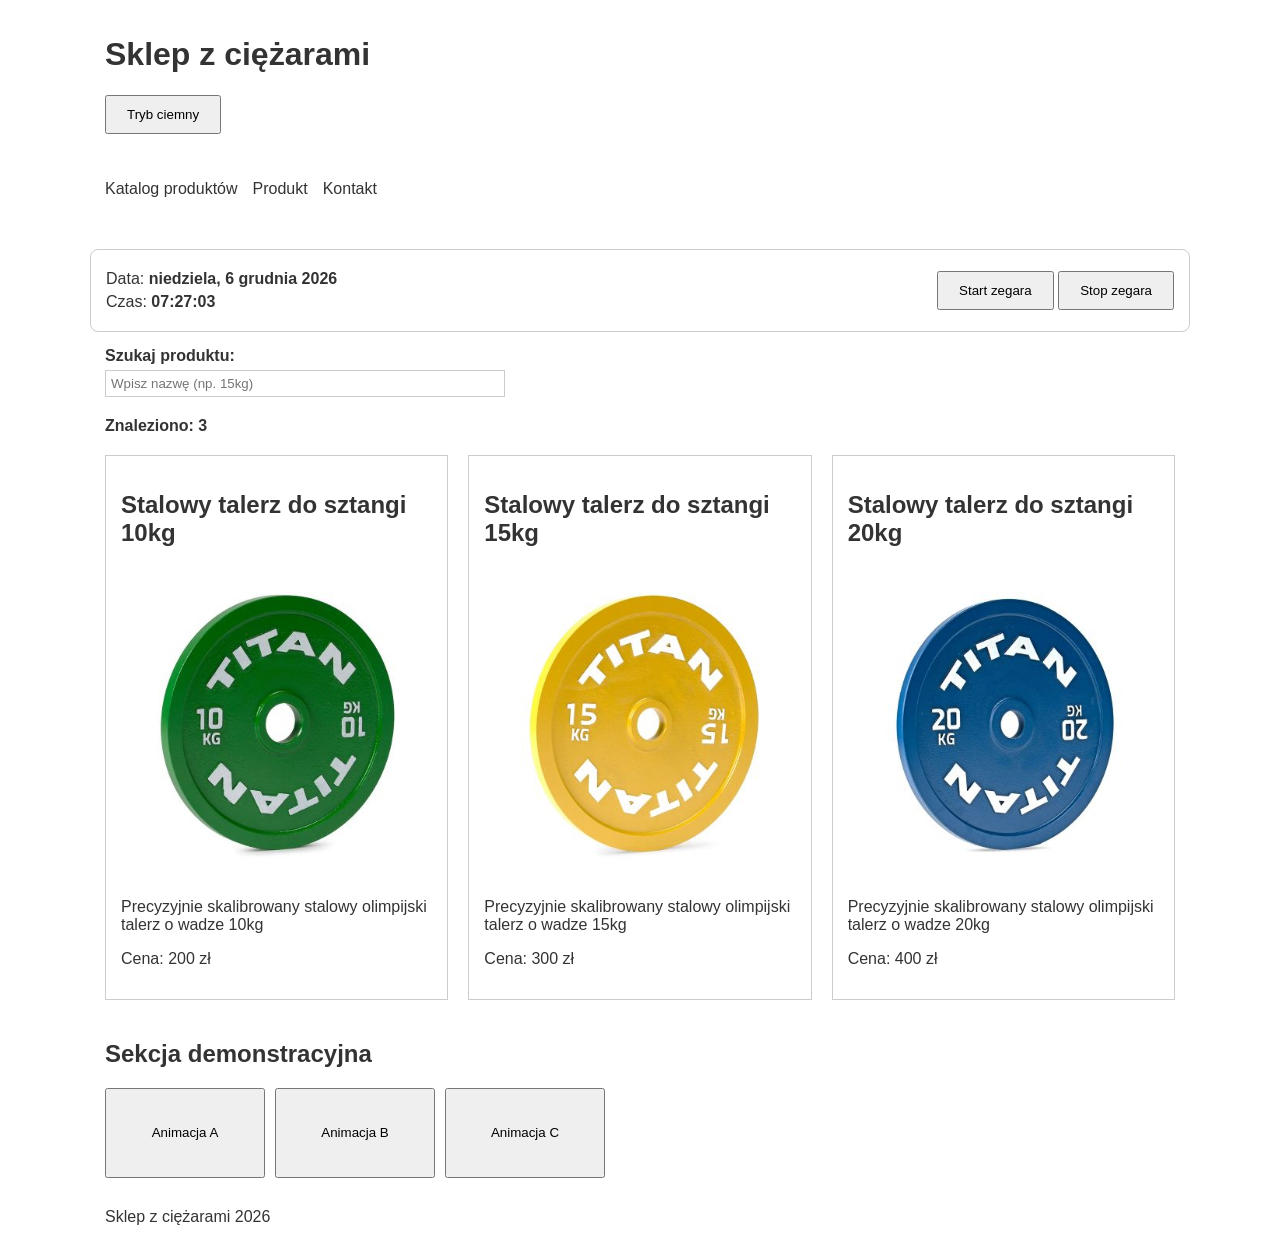
==== lab3/index.html @ 270927ac "Add files via upload" ====
<!DOCTYPE html>
<html lang="pl">
<head>
    <meta charset="UTF-8">
    <meta name="viewport" content="width=device-width, initial-scale=1.0">
    <title>Sklep z ciężarami</title>
    <link rel="stylesheet" href="css/style.css">
    <script src="vendor/jquery-4.0.0.min.js" defer></script>
    <script src="js/main.js" defer></script>
    <script src="js/lab3.js" defer></script>
</head>
<body>
<header>
    <h1>Sklep z ciężarami</h1>
    <button type="button" id="theme-toggle" aria-pressed="false">Tryb ciemny</button>

</header>

<nav>
    <ul>
        <li><a href="index.html" aria-current="page">Katalog produktów</a></li>
        <li><a href="produkt.html">Produkt</a></li>
        <li><a href="kontakt.html">Kontakt</a></li>
    </ul>

</nav>
<section id="sekcja-zegara">
    <div>
        <p>Data: <strong id="data-zegar"></strong></p>
        <p>Czas: <strong id="czas-zegar"></strong></p>
    </div>
    <div>
        <button type="button" id="btn-start">Start zegara</button>
        <button type="button" id="btn-stop">Stop zegara</button>
    </div>
</section>
<section id="sekcja-wyszukiwania">
    <label for="szukaj">Szukaj produktu:</label>
    <input type="search" id="szukaj" placeholder="Wpisz nazwę (np. 15kg)">
    <p id="licznik" aria-live="polite">Znaleziono: 3</p>
</section>
<main class="produkty">

    <article class="karta">
        <h2><a href="produkt.html">Stalowy talerz do sztangi 10kg</a></h2>
        <a href="produkt.html"><img src="img/10kgtalerz.jpg" alt="zielony 10kg talerz" width="400" height="400">
        <p>Precyzyjnie skalibrowany stalowy olimpijski talerz o wadze 10kg</p>
        <p>Cena: 200 zł</p></a>
    </article>
    <article class="karta">
        <h2>Stalowy talerz do sztangi 15kg</h2>
        <img src="img/15kgtalerz.jpg" alt="zolty 15kg talerz" width="400" height="400">
        <p>Precyzyjnie skalibrowany stalowy olimpijski talerz o wadze 15kg</p>
        <p>Cena: 300 zł</p>
    </article>
    <article class="karta">
        <h2>Stalowy talerz do sztangi 20kg</h2>
        <img src="img/20kgtalerz.jpg" alt="niebieski 20kg talerz" width="400" height="400">
        <p>Precyzyjnie skalibrowany stalowy olimpijski talerz o wadze 20kg</p>
        <p>Cena: 400 zł</p>
    </article>
    <section id="sekcja-demonstracyjna">
        <h2>Sekcja demonstracyjna</h2>

        <div id="przyciski-animacji">
            <button type="button" id="btn-a" class="animacja-box" aria-pressed="false">Animacja A</button>
            <button type="button" id="btn-b" class="animacja-box">Animacja B</button>
            <button type="button" id="btn-c" class="animacja-box">Animacja C</button>
        </div>

    </section>
</main>

<footer>
    Sklep z ciężarami 2026
</footer>
</body>
</html>
---- lab3/css/style.css ----
:root {
    --kolor-tekstu: #333;
    --kolor-fokusu: #d32f2f;
    --kolor-tla: #ffffff;
    --kolor-karty: #ffffff;
    --kolor-obramowania: #ccc;
}
[data-theme="dark"] {
    --kolor-tekstu: #f0f0f0;
    --kolor-fokusu: #ff5252;
    --kolor-tla: #121212;
    --kolor-karty: #1e1e1e;
    --kolor-obramowania: #444;
}
* {
    box-sizing: border-box;
}
body {
    margin: 0;
    font-family: Arial, sans-serif;
    color: var(--kolor-tekstu);
    background-color: var(--kolor-tla);
}
a {
    color: var(--kolor-tekstu);
    text-decoration: none;
}

a:visited {
    color: var(--kolor-tekstu);
}
header, nav, main, footer {
    max-width: 1100px;
    margin: 0 auto;
    padding: 15px;
}
nav ul {
    display: flex;
    flex-wrap: wrap;
    gap: 15px;
    padding: 0;
    list-style: none;
}
.produkty {
    display: grid;
    grid-template-columns: 1fr;
    gap: 20px;
}
.karta {
    border: 1px solid var(--kolor-obramowania);
    padding: 15px;
    background-color: var(--kolor-karty);
}
img {
    max-width: 100%;
    height: auto;
}

table, th, td {
    border: 1px solid var(--kolor-obramowania);
    border-collapse: collapse;
    padding: 10px;
}

input, select, textarea {
    width: 100%;
    margin-bottom: 10px;
    padding: 5px;
    background-color: var(--kolor-karty);
    color: var(--kolor-tekstu);
    border: 1px solid var(--kolor-obramowania);
}

button {
    padding: 10px 20px;
    cursor: pointer;
}
a:hover, button:hover {
    opacity: 0.7;
}
a:focus-visible, button:focus-visible, input:focus-visible, select:focus-visible, textarea:focus-visible {
    outline: 3px solid var(--kolor-fokusu);
    outline-offset: 2px;
}

@media (min-width: 768px) {
    .produkty {
        grid-template-columns: repeat(3, 1fr);
    }
}
#sekcja-zegara {
    max-width: 1100px;
    margin: 20px auto 0 auto;
    padding: 15px;
    display: flex;
    flex-direction: column;
    gap: 15px;
    background-color: var(--kolor-karty);
    border: 1px solid var(--kolor-obramowania);
    border-radius: 8px;
}
#blad-wiadomosc {
    color: red;
    font-weight: bold;
}
#sekcja-zegara p {
    margin: 5px 0;
}

@media (min-width: 768px) {
    #sekcja-zegara {
        flex-direction: row;
        justify-content: space-between;
        align-items: center;
    }
}
#sekcja-wyszukiwania {
    font-weight: bold;
    max-width: 1100px;
    margin: 15px auto 0 auto;
    padding: 0 15px;
    display: flex;
    flex-direction: column;
    gap: 5px;
}

#sekcja-wyszukiwania input {
    max-width: 400px;
}

#licznik {
    margin: 5px 0;
}

[hidden] {
    display: none !important;
}
#sekcja-demonstracyjna {
    grid-column: 1 / -1;
}
#sekcja-demonstracyjna #przyciski-animacji {
    display: flex;
    flex-wrap: wrap;
    gap: 10px;
}

#sekcja-demonstracyjna .animacja-box {
    width: 160px;
    height: 90px;
    box-sizing: border-box;
}

#sekcja-demonstracyjna .animacja-box:focus-visible {
    outline: 3px solid var(--kolor-fokusu);
    outline-offset: 2px;
}
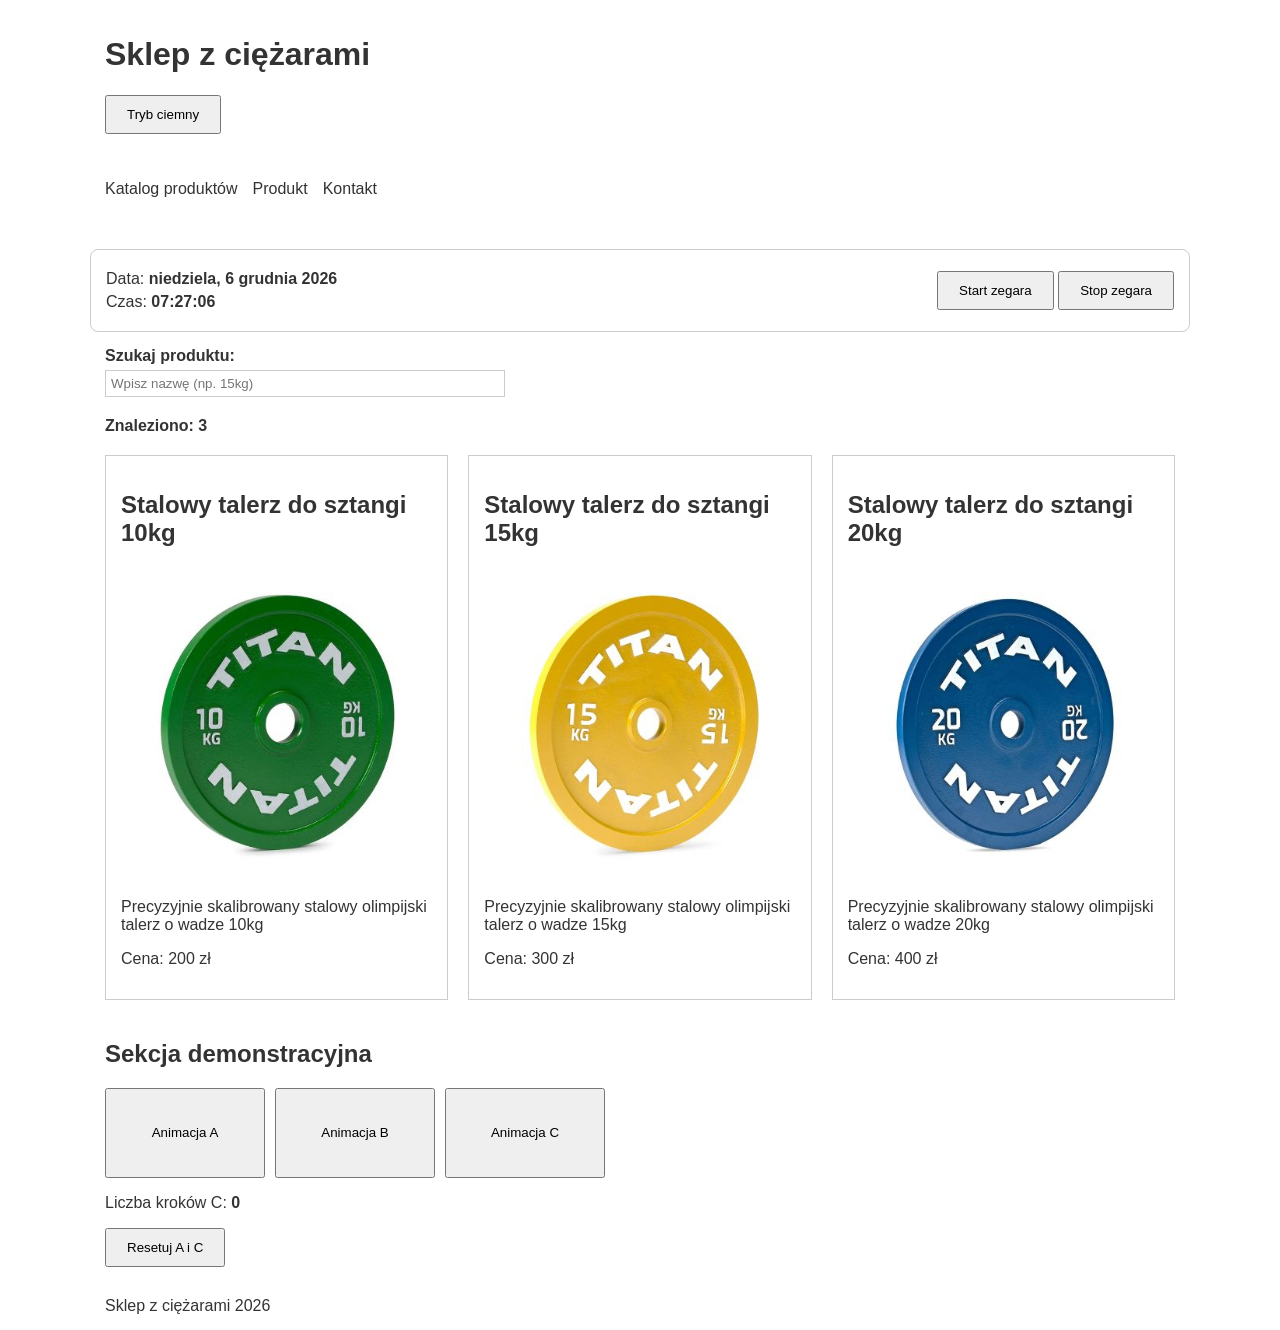
==== commit c6355571: "Add files via upload" ====
--- a/lab3/index.html
+++ b/lab3/index.html
@@ -67,7 +67,8 @@
             <button type="button" id="btn-b" class="animacja-box">Animacja B</button>
             <button type="button" id="btn-c" class="animacja-box">Animacja C</button>
         </div>
-
+        <p>Liczba kroków C: <strong id="kroki-c" role="status">0</strong></p>
+        <button type="button" id="btn-reset">Resetuj A i C</button>
     </section>
 </main>
 
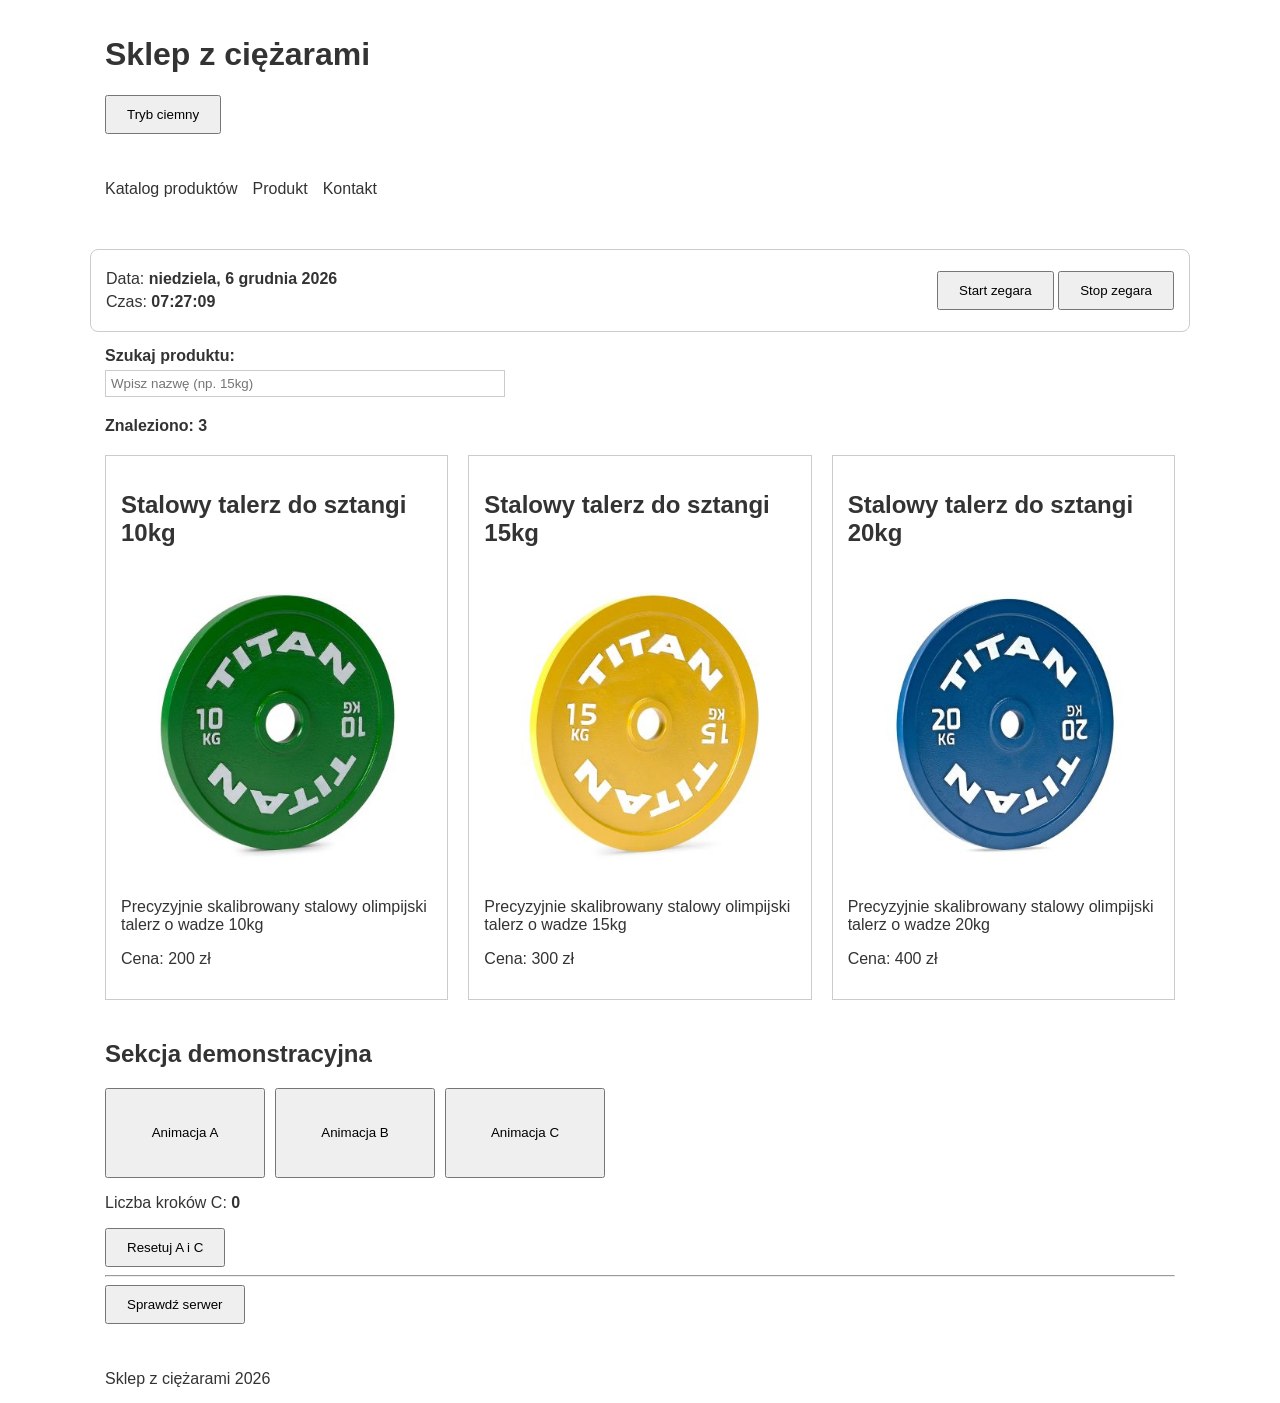
==== commit c222005a: "Add files via upload" ====
--- a/lab3/index.html
+++ b/lab3/index.html
@@ -69,6 +69,9 @@
         </div>
         <p>Liczba kroków C: <strong id="kroki-c" role="status">0</strong></p>
         <button type="button" id="btn-reset">Resetuj A i C</button>
+        <hr>
+        <button type="button" id="btn-ajax">Sprawdź serwer</button>
+        <p id="wynik-ajax" role="status"></p>
     </section>
 </main>
 
